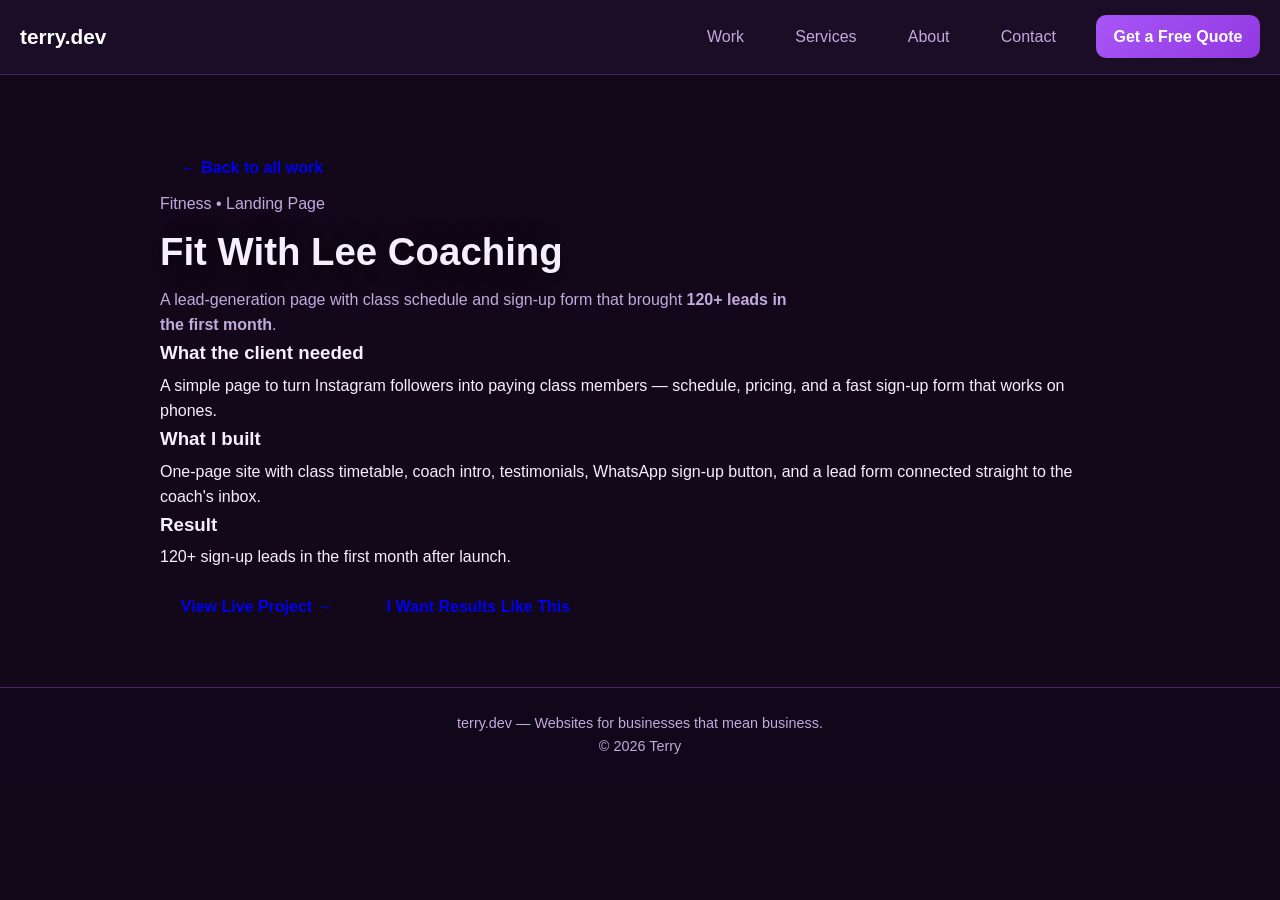
==== fit-with-lee.html @ d7a34850 "first code" ====
<!DOCTYPE html>
<html lang="en">
<head>
  <meta charset="UTF-8">
  <meta name="viewport" content="width=device-width, initial-scale=1.0">
  <title>Fit With Lee Coaching — Project by Terry</title>
  <meta name="description" content="Lead-gen landing page for Fit With Lee Coaching. 120+ leads in the first month. Built by Terry.">
  <link rel="stylesheet" href="styles.css">
</head>
<body>

  <header>
    <a href="index.html">terry.dev</a>
    <nav>
      <a href="index.html#work">Work</a>
      <a href="index.html#services">Services</a>
      <a href="index.html#about">About</a>
      <a href="index.html#contact">Contact</a>
    </nav>
    <a href="index.html#contact">Get a Free Quote</a>
  </header>

  <main id="top">
    <section>
      <p><a href="index.html#work">← Back to all work</a></p>
      <p>Fitness • Landing Page</p>
      <h1>Fit With Lee Coaching</h1>
      <p>A lead-generation page with class schedule and sign-up form that brought <strong>120+ leads in the first month</strong>.</p>

      <article>
        <h3>What the client needed</h3>
        <p>A simple page to turn Instagram followers into paying class members — schedule, pricing, and a fast sign-up form that works on phones.</p>
      </article>

      <article>
        <h3>What I built</h3>
        <p>One-page site with class timetable, coach intro, testimonials, WhatsApp sign-up button, and a lead form connected straight to the coach's inbox.</p>
      </article>

      <article>
        <h3>Result</h3>
        <p>120+ sign-up leads in the first month after launch.</p>
      </article>

      <a href="../fitwitlee/index.html">View Live Project →</a>
      <a href="index.html#contact">I Want Results Like This</a>
    </section>
  </main>

  <footer>
    <p>terry.dev — Websites for businesses that mean business.</p>
    <p>© 2026 Terry</p>
  </footer>

</body>
</html>
---- styles.css ----
/* ===== terry.dev — dark red theme ===== */
:root {
  --bg: #12081a;
  --bg2: #1c0d26;
  --card: #241233;
  --line: #4a2560;
  --text: #f5efff;
  --muted: #c4a9dd;
  --accent: #a855f7;
  --accent2: #f59e0b;
  --radius: 14px;
}

* { box-sizing: border-box; margin: 0; padding: 0; }

html { scroll-behavior: smooth; }

body {
  font-family: Arial, Helvetica, sans-serif;
  background: var(--bg);
  color: var(--text);
  line-height: 1.6;
}

/* ===== HEADER ===== */
header {
  position: sticky;
  top: 0;
  z-index: 50;
  background: var(--bg2);
  border-bottom: 1px solid var(--line);
  padding: 0.9rem 1.25rem;
  display: flex;
  align-items: center;
  gap: 1.5rem;
}

header > a:first-child {
  font-weight: 800;
  font-size: 1.3rem;
  color: #fff;
  text-decoration: none;
}

header > a:first-child span {
  color: var(--accent);
}

nav { display: flex; gap: 1.2rem; margin-left: auto; }

nav a {
  color: var(--muted);
  text-decoration: none;
  padding: 0.6rem 1rem;
  border-radius: 8px;
}

nav a:hover { color: #fff; background: rgba(168, 85, 247, 0.18); }

header > a:last-child {
  background: linear-gradient(135deg, var(--accent), #7e22ce);
  color: #fff;
  text-decoration: none;
  font-weight: bold;
  padding: 0.55rem 1.1rem;
  border-radius: 10px;
  white-space: nowrap;
}

/* ===== SECTIONS ===== */
main section {
  max-width: 1000px;
  margin: 0 auto;
  padding: 3.5rem 1.25rem;
}

main section:nth-of-type(even) {
  background: var(--bg2);
  max-width: none;
}

/* keep inner content aligned on full-width bands */
main section:nth-of-type(even) > * {
  max-width: 1000px;
  margin-left: auto;
  margin-right: auto;
}

h1 { font-size: 2.4rem; line-height: 1.15; margin: 0.8rem 0; text-shadow: 0 2px 24px rgba(0, 0, 0, 0.65); }
h2 { font-size: 1.7rem; margin-bottom: 0.5rem; text-shadow: 0 2px 18px rgba(0, 0, 0, 0.6); }
h3 { margin-bottom: 0.3rem; }

section > p { color: var(--muted); max-width: 640px; }

/* ===== LINKS / BUTTONS ===== */
section a {
  display: inline-block;
  margin: 0.8rem 0.5rem 0 0;
  padding: 0.7rem 1.3rem;
  border-radius: 10px;
  font-weight: bold;
  text-decoration: none;
}

a[href="#contact"] {
  background: linear-gradient(135deg, var(--accent), #7e22ce);
  color: #fff;
}

a[href="#work"] {
  border: 1px solid var(--line);
  color: var(--text);
}

/* ===== CARDS (services + work) ===== */
#services article,
#work article {
  background: var(--card);
  border: 1px solid var(--line);
  border-radius: var(--radius);
  padding: 1.3rem;
  margin-top: 1rem;
}

#services article p,
#work article p { color: var(--muted); }

/* Featured project box: bigger, but contained */
#work article.featured {
  max-width: 680px;
  padding: 2.5rem;
  border-width: 2px;
  border-color: var(--accent);
  box-shadow: 0 12px 40px rgba(168, 85, 247, 0.3);
}

#work article.featured h3 { font-size: 1.6rem; }
#work article.featured p { font-size: 1.1rem; }

/* ===== ABOUT PHOTO ===== */
#about img {
  width: 100%;
  max-width: 420px;
  height: auto;
  object-fit: cover;
  border-radius: 16px;
  border: 1px solid var(--line);
  display: block;
  margin: 1.2rem 0;
  background: #3a1a55;
}

#about ul, section ul { margin: 1rem 0; padding: 0; list-style-position: inside; }
#about li, section li { margin-bottom: 0.4rem; }

/* ===== CONTACT ===== */
#contact ul { list-style: none; margin: 1rem 0; }
#contact li { margin-bottom: 0.5rem; }
#contact li a { margin: 0; padding: 0.4rem 0; background: none; color: var(--accent2); }

form {
  background: var(--card);
  border: 1px solid var(--line);
  border-radius: var(--radius);
  padding: 1.5rem;
  margin-top: 1rem;
  max-width: 520px;
}

input, textarea {
  width: 100%;
  margin-top: 0.3rem;
  padding: 0.7rem;
  border-radius: 8px;
  border: 1px solid var(--line);
  background: var(--bg);
  color: #fff;
  font: inherit;
}

button {
  background: linear-gradient(135deg, var(--accent), #7e22ce);
  color: #fff;
  border: none;
  padding: 0.75rem 1.5rem;
  border-radius: 10px;
  font-weight: bold;
  cursor: pointer;
}

button:hover { opacity: 0.9; }

#sendWhatsApp { background: linear-gradient(135deg, #22c55e, #15803d); }
#sendEmail { margin-left: 0.5rem; }
form > p { color: var(--muted); margin-top: 0.5rem; }

/* ===== FOOTER ===== */
footer {
  border-top: 1px solid var(--line);
  text-align: center;
  padding: 1.5rem;
  color: var(--muted);
  font-size: 0.9rem;
}

/* ===== Picture-mosaic background ===== */
.bg-collage {
  position: fixed;
  inset: 0;
  z-index: -2;
  display: grid;
  grid-template-columns: repeat(3, 1fr);
  animation: collagePan 40s ease-in-out infinite alternate;
}

.bg-collage img {
  width: 100%;
  height: 34vh;
  object-fit: cover;
  display: block;
  filter: hue-rotate(-90deg);
}

.bg-overlay {
  position: fixed;
  inset: 0;
  z-index: -1;
  background: rgba(18, 8, 26, 0.8);
}

@keyframes collagePan {
  from { transform: scale(1); }
  to { transform: scale(1.08); }
}

/* let the mosaic show through the section bands */
main section:nth-of-type(even) {
  background: rgba(28, 13, 38, 0.82);
}

header { background: var(--bg2); }
footer { background: rgba(18, 8, 26, 0.94); }

/* ===== Scroll-reveal + nav animations (driven by script.js) ===== */
.reveal {
  opacity: 0;
  transform: translateY(26px);
  transition: opacity 0.6s ease, transform 0.6s ease;
}

.reveal.visible {
  opacity: 1;
  transform: none;
}

nav a {
  transition: color 0.25s, background 0.25s;
}

nav a.active {
  color: #fff;
  background: rgba(168, 85, 247, 0.25);
}

#work article.featured {
  transition: transform 0.2s ease, box-shadow 0.3s ease;
  will-change: transform;
}

/* ===== Animated background: glowing orbs + rising particles ===== */
.bg-orbs, .bg-particles {
  position: fixed;
  inset: 0;
  z-index: -1;
  overflow: hidden;
  pointer-events: none;
}

.orb {
  position: absolute;
  border-radius: 50%;
  filter: blur(70px);
}

.orb-1 {
  width: 44vmax; height: 44vmax;
  left: -10vmax; top: -10vmax;
  background: radial-gradient(circle, rgba(168, 85, 247, 0.4), transparent 70%);
  animation: orbDrift1 16s ease-in-out infinite alternate;
}

.orb-2 {
  width: 38vmax; height: 38vmax;
  right: -8vmax; top: 30vh;
  background: radial-gradient(circle, rgba(217, 70, 239, 0.32), transparent 70%);
  animation: orbDrift2 20s ease-in-out infinite alternate;
}

.orb-3 {
  width: 34vmax; height: 34vmax;
  left: 20vw; bottom: -12vmax;
  background: radial-gradient(circle, rgba(245, 158, 11, 0.28), transparent 70%);
  animation: orbDrift3 24s ease-in-out infinite alternate;
}

@keyframes orbDrift1 {
  from { transform: translate(0, 0) scale(1); }
  to { transform: translate(12vw, 14vh) scale(1.2); }
}

@keyframes orbDrift2 {
  from { transform: translate(0, 0) scale(1.1); }
  to { transform: translate(-14vw, -10vh) scale(0.9); }
}

@keyframes orbDrift3 {
  from { transform: translate(0, 0) scale(0.95); }
  to { transform: translate(10vw, -12vh) scale(1.15); }
}

.bg-particles span {
  position: absolute;
  bottom: -12px;
  width: 5px; height: 5px;
  border-radius: 50%;
  background: #e9d5ff;
  opacity: 0;
  animation: particleRise 9s linear infinite;
}

.bg-particles span:nth-child(1) { left: 6%; animation-delay: 0s; }
.bg-particles span:nth-child(2) { left: 14%; animation-delay: 1.5s; background: #f59e0b; }
.bg-particles span:nth-child(3) { left: 23%; animation-delay: 3s; }
.bg-particles span:nth-child(4) { left: 34%; animation-delay: 0.8s; width: 3px; height: 3px; }
.bg-particles span:nth-child(5) { left: 45%; animation-delay: 2.2s; background: #f59e0b; }
.bg-particles span:nth-child(6) { left: 53%; animation-delay: 4.5s; }
.bg-particles span:nth-child(7) { left: 62%; animation-delay: 1.1s; width: 3px; height: 3px; }
.bg-particles span:nth-child(8) { left: 71%; animation-delay: 5.4s; }
.bg-particles span:nth-child(9) { left: 79%; animation-delay: 2.8s; background: #f59e0b; }
.bg-particles span:nth-child(10) { left: 87%; animation-delay: 0.4s; width: 3px; height: 3px; }
.bg-particles span:nth-child(11) { left: 93%; animation-delay: 3.7s; }
.bg-particles span:nth-child(12) { left: 40%; animation-delay: 6.2s; }

@keyframes particleRise {
  0% { transform: translateY(0); opacity: 0; }
  10% { opacity: 0.9; }
  85% { opacity: 0.5; }
  100% { transform: translateY(-105vh); opacity: 0; }
}

/* ===== Lively buttons ===== */
header > a:last-child,
section a[href="#contact"],
section a[href="#work"],
button {
  position: relative;
  overflow: hidden;
  background-size: 180% 180%;
  animation: btnGradient 5s ease infinite;
  transition: transform 0.2s ease, box-shadow 0.25s ease, filter 0.25s ease;
}

@keyframes btnGradient {
  0%, 100% { background-position: 0% 50%; }
  50% { background-position: 100% 50%; }
}

/* shine sweep */
header > a:last-child::before,
section a[href="#contact"]::before,
section a[href="#work"]::before,
button::before {
  content: '';
  position: absolute;
  top: 0;
  left: -80%;
  width: 50%;
  height: 100%;
  background: linear-gradient(100deg, transparent, rgba(255, 255, 255, 0.45), transparent);
  transform: skewX(-20deg);
  pointer-events: none;
}

header > a:last-child:hover::before,
section a[href="#contact"]:hover::before,
section a[href="#work"]:hover::before,
button:hover::before {
  animation: btnShine 0.7s ease;
}

@keyframes btnShine {
  to { left: 130%; }
}

/* hover lift + glow */
header > a:last-child:hover,
section a[href="#contact"]:hover,
section a[href="#work"]:hover,
button:hover {
  transform: translateY(-3px);
  filter: brightness(1.12);
  box-shadow: 0 10px 28px rgba(168, 85, 247, 0.45);
}

/* attention pulse on the hero Message Me button */
main section:first-of-type a[href="#contact"] {
  animation: btnGradient 5s ease infinite, ctaPulse 2.4s ease-out infinite;
}

@keyframes ctaPulse {
  0% { box-shadow: 0 0 0 0 rgba(168, 85, 247, 0.55); }
  70% { box-shadow: 0 0 0 16px rgba(168, 85, 247, 0); }
  100% { box-shadow: 0 0 0 0 rgba(168, 85, 247, 0); }
}

@media (prefers-reduced-motion: reduce) {
  .bg-collage, .orb, .bg-particles span { animation: none !important; }
  .reveal { opacity: 1; transform: none; transition: none; }
  header > a:last-child,
  section a[href="#contact"],
  section a[href="#work"],
  button,
  main section:first-of-type a[href="#contact"] { animation: none; }
}

/* ===== MOBILE ===== */
@media (max-width: 640px) {
  header { flex-wrap: wrap; gap: 0.8rem; }
  nav { order: 3; width: 100%; }
  h1 { font-size: 1.9rem; }
}
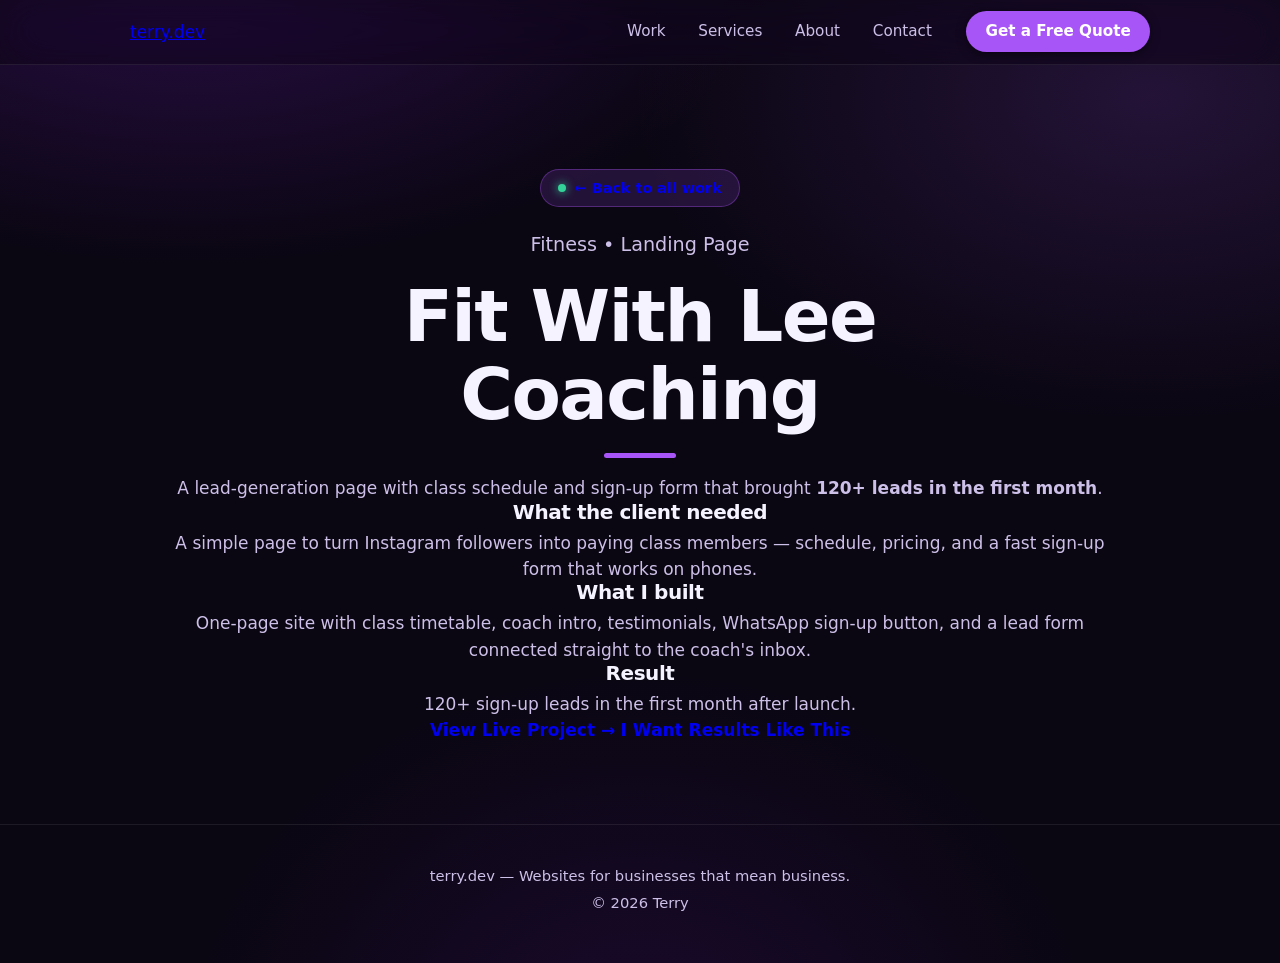
==== commit cdf140f9: "update" ====
--- a/fit-with-lee.html
+++ b/fit-with-lee.html
@@ -42,7 +42,7 @@
         <p>120+ sign-up leads in the first month after launch.</p>
       </article>
 
-      <a href="../fitwitlee/index.html">View Live Project →</a>
+      <a href="https://terry0t.github.io/fitwitlee/" target="_blank" rel="noopener">View Live Project →</a>
       <a href="index.html#contact">I Want Results Like This</a>
     </section>
   </main>
--- a/styles.css
+++ b/styles.css
@@ -1,14 +1,21 @@
-/* ===== terry.dev — dark red theme ===== */
+/* ===== Terry.Dev — Apple-style dark redesign =====
+   Calm depth, frosted glass, system type, spring-smooth motion. */
 :root {
-  --bg: #12081a;
-  --bg2: #1c0d26;
-  --card: #241233;
-  --line: #4a2560;
-  --text: #f5efff;
-  --muted: #c4a9dd;
+  --bg: #0a0612;
+  --bg2: #120a1e;
+  --card: rgba(255, 255, 255, 0.055);
+  --card-solid: #170d24;
+  --line: rgba(255, 255, 255, 0.12);
+  --text: #f5f3ff;
+  --muted: #cdc0e8;
   --accent: #a855f7;
-  --accent2: #f59e0b;
-  --radius: 14px;
+  --accent-deep: #7e22ce;
+  --accent-soft: rgba(168, 85, 247, 0.16);
+  --amber: #f59e0b;
+  --green: #34d399;
+  --radius: 20px;
+  --font: -apple-system, BlinkMacSystemFont, "SF Pro Text", "SF Pro Display",
+    system-ui, "Segoe UI", Roboto, Helvetica, Arial, sans-serif;
 }
 
 * { box-sizing: border-box; margin: 0; padding: 0; }
@@ -16,258 +23,409 @@
 html { scroll-behavior: smooth; }
 
 body {
-  font-family: Arial, Helvetica, sans-serif;
-  background: var(--bg);
+  font-family: var(--font);
+  font-size: 1.0625rem;
+  line-height: 1.55;
+  background:
+    radial-gradient(900px 480px at 15% -5%, rgba(126, 34, 206, 0.28), transparent 65%),
+    radial-gradient(800px 500px at 90% 10%, rgba(168, 85, 247, 0.16), transparent 65%),
+    radial-gradient(700px 600px at 50% 110%, rgba(126, 34, 206, 0.14), transparent 65%),
+    var(--bg);
   color: var(--text);
-  line-height: 1.6;
-}
-
-/* ===== HEADER ===== */
+  -webkit-font-smoothing: antialiased;
+  overflow-x: hidden;
+}
+
+/* Calm background: hide the busy mosaic + particles, keep soft glows */
+.bg-collage, .bg-particles { display: none; }
+.bg-overlay {
+  position: fixed;
+  inset: 0;
+  z-index: -2;
+  background: transparent;
+  pointer-events: none;
+}
+.bg-orbs { opacity: 0.55; }
+
+/* ===== Type scale: tight display, relaxed body ===== */
+h1, h2, h3 {
+  letter-spacing: -0.022em;
+  line-height: 1.08;
+  text-shadow: none;
+  text-wrap: balance;
+}
+h1 { font-size: clamp(2.75rem, 6vw, 4.5rem); font-weight: 700; margin: 1.1rem 0; }
+h2 { font-size: clamp(1.75rem, 3.4vw, 2.5rem); font-weight: 700; margin-bottom: 0.6rem; }
+h3 { font-size: 1.25rem; font-weight: 600; margin-bottom: 0.4rem; }
+p { color: var(--muted); }
+
+/* ===== Frosted-glass header ===== */
 header {
   position: sticky;
   top: 0;
   z-index: 50;
-  background: var(--bg2);
-  border-bottom: 1px solid var(--line);
-  padding: 0.9rem 1.25rem;
   display: flex;
   align-items: center;
-  gap: 1.5rem;
-}
-
-header > a:first-child {
-  font-weight: 800;
-  font-size: 1.3rem;
+  gap: 1.25rem;
+  padding: 0.7rem max(1.25rem, calc((100vw - 1020px) / 2));
+  background: rgba(14, 7, 22, 0.62);
+  -webkit-backdrop-filter: blur(22px) saturate(170%);
+  backdrop-filter: blur(22px) saturate(170%);
+  border-bottom: 1px solid rgba(255, 255, 255, 0.08);
+}
+
+.logo {
+  font-weight: 700;
+  font-size: 1.25rem;
+  letter-spacing: -0.02em;
   color: #fff;
   text-decoration: none;
 }
-
-header > a:first-child span {
-  color: var(--accent);
-}
-
-nav { display: flex; gap: 1.2rem; margin-left: auto; }
-
+.logo span { color: var(--accent); }
+
+nav { display: flex; gap: 0.25rem; margin-left: auto; }
 nav a {
   color: var(--muted);
   text-decoration: none;
-  padding: 0.6rem 1rem;
-  border-radius: 8px;
-}
-
-nav a:hover { color: #fff; background: rgba(168, 85, 247, 0.18); }
+  font-size: 0.95rem;
+  font-weight: 500;
+  padding: 0.5rem 0.9rem;
+  border-radius: 999px;
+  transition: color 0.2s ease, background 0.2s ease;
+}
+nav a:hover { color: #fff; background: rgba(255, 255, 255, 0.08); }
+nav a.active { color: #fff; background: var(--accent-soft); }
 
 header > a:last-child {
-  background: linear-gradient(135deg, var(--accent), #7e22ce);
+  background: var(--accent);
   color: #fff;
   text-decoration: none;
-  font-weight: bold;
-  padding: 0.55rem 1.1rem;
-  border-radius: 10px;
+  font-size: 0.95rem;
+  font-weight: 600;
+  padding: 0.55rem 1.2rem;
+  border-radius: 999px;
   white-space: nowrap;
-}
-
-/* ===== SECTIONS ===== */
+  box-shadow: 0 2px 10px rgba(0, 0, 0, 0.5);
+  transition: transform 0.15s ease, box-shadow 0.25s ease, background 0.25s ease;
+}
+header > a:last-child:hover { background: #9333ea; box-shadow: 0 4px 16px rgba(0, 0, 0, 0.55); }
+header > a:last-child:active { transform: scale(0.96); }
+
+/* ===== Sections ===== */
 main section {
-  max-width: 1000px;
+  max-width: 1020px;
   margin: 0 auto;
-  padding: 3.5rem 1.25rem;
-}
-
-main section:nth-of-type(even) {
-  background: var(--bg2);
-  max-width: none;
-}
-
-/* keep inner content aligned on full-width bands */
-main section:nth-of-type(even) > * {
-  max-width: 1000px;
-  margin-left: auto;
-  margin-right: auto;
-}
-
-h1 { font-size: 2.4rem; line-height: 1.15; margin: 0.8rem 0; text-shadow: 0 2px 24px rgba(0, 0, 0, 0.65); }
-h2 { font-size: 1.7rem; margin-bottom: 0.5rem; text-shadow: 0 2px 18px rgba(0, 0, 0, 0.6); }
-h3 { margin-bottom: 0.3rem; }
-
-section > p { color: var(--muted); max-width: 640px; }
-
-/* ===== LINKS / BUTTONS ===== */
-section a {
-  display: inline-block;
-  margin: 0.8rem 0.5rem 0 0;
-  padding: 0.7rem 1.3rem;
-  border-radius: 10px;
-  font-weight: bold;
-  text-decoration: none;
-}
-
-a[href="#contact"] {
-  background: linear-gradient(135deg, var(--accent), #7e22ce);
-  color: #fff;
-}
-
-a[href="#work"] {
-  border: 1px solid var(--line);
-  color: var(--text);
-}
-
-/* ===== CARDS (services + work) ===== */
+  padding: 5.5rem 1.5rem;
+}
+main section:nth-of-type(even) { background: transparent; max-width: 1020px; }
+main section:nth-of-type(even) > * { max-width: none; margin-left: 0; margin-right: 0; }
+
+/* ===== HERO: centered showcase ===== */
+main section:first-of-type {
+  text-align: center;
+  padding-top: 6.5rem;
+  padding-bottom: 5rem;
+}
+main section:first-of-type > p:first-child {
+  display: inline-flex;
+  align-items: center;
+  gap: 0.5rem;
+  font-size: 0.9rem;
+  font-weight: 500;
+  color: #d9c8f5;
+  background: var(--accent-soft);
+  border: 1px solid rgba(168, 85, 247, 0.35);
+  border-radius: 999px;
+  padding: 0.45rem 1.1rem;
+  margin: 0 auto;
+}
+main section:first-of-type > p:first-child::before {
+  content: "";
+  width: 8px; height: 8px;
+  border-radius: 50%;
+  background: var(--green);
+  box-shadow: 0 0 10px var(--green);
+  animation: pulseDot 2s ease-in-out infinite;
+}
+@keyframes pulseDot { 50% { opacity: 0.5; } }
+
+main section:first-of-type h1 { max-width: 16ch; margin-left: auto; margin-right: auto; }
+main section:first-of-type h1::after {
+  content: "";
+  display: block;
+  width: 72px; height: 5px;
+  margin: 1.2rem auto 0;
+  border-radius: 999px;
+  background: var(--accent);
+}
+main section:first-of-type > p:nth-of-type(2) {
+  max-width: 620px;
+  margin: 1.4rem auto 0;
+  font-size: 1.2rem;
+  line-height: 1.6;
+}
+main section:first-of-type > p:nth-of-type(2) strong { color: #fff; font-weight: 600; }
+
+/* hero buttons */
+main section:first-of-type a[href="#contact"],
+main section:first-of-type a[href="#work"] {
+  margin: 2rem 0.4rem 0;
+  padding: 0.95rem 2.1rem;
+  border-radius: 999px;
+  font-size: 1.05rem;
+}
+main section:first-of-type a[href="#contact"] {
+  background: #b45cff;
+  box-shadow: 0 4px 16px rgba(0, 0, 0, 0.5);
+}
+main section:first-of-type a[href="#contact"]:hover {
+  background: #a64dff;
+  transform: translateY(-2px);
+  box-shadow: 0 6px 20px rgba(0, 0, 0, 0.55);
+}
+main section:first-of-type a[href="#contact"]:active { transform: scale(0.96); }
+main section:first-of-type a[href="#work"] {
+  background: rgba(255, 255, 255, 0.1);
+  border: 1px solid rgba(255, 255, 255, 0.3);
+  color: #fff;
+  -webkit-backdrop-filter: blur(12px);
+  backdrop-filter: blur(12px);
+}
+main section:first-of-type a[href="#work"]:hover {
+  background: rgba(255, 255, 255, 0.13);
+  transform: translateY(-2px);
+}
+main section:first-of-type a[href="#work"]:active { transform: scale(0.96); }
+
+/* hero stats: centered row with dividers */
+main section:first-of-type ul {
+  display: flex;
+  justify-content: center;
+  gap: 0;
+  margin: 3rem auto 0;
+  padding: 0;
+  list-style: none;
+  max-width: 640px;
+}
+main section:first-of-type li {
+  flex: 1;
+  margin: 0;
+  padding: 0 1.2rem;
+  font-size: 0.92rem;
+  color: var(--muted);
+}
+main section:first-of-type li + li { border-left: 1px solid var(--line); }
+main section:first-of-type li strong {
+  display: block;
+  font-size: 1.7rem;
+  font-weight: 700;
+  letter-spacing: -0.02em;
+  color: #fff;
+  font-variant-numeric: tabular-nums;
+}
+
+/* ===== Section headers: centered eyebrow style ===== */
+#services, #work { text-align: center; }
+#services > p, #work > p { max-width: 600px; margin: 0 auto; font-size: 1.1rem; }
+
+/* ===== Cards: frosted glass, services in 3-col grid ===== */
+#services {
+  display: grid;
+  grid-template-columns: repeat(3, 1fr);
+  gap: 1.1rem;
+}
+#services h2, #services > p { grid-column: 1 / -1; }
 #services article,
 #work article {
   background: var(--card);
+  -webkit-backdrop-filter: blur(18px);
+  backdrop-filter: blur(18px);
   border: 1px solid var(--line);
   border-radius: var(--radius);
-  padding: 1.3rem;
-  margin-top: 1rem;
-}
-
-#services article p,
-#work article p { color: var(--muted); }
-
-/* Featured project box: bigger, but contained */
+  padding: 1.8rem 1.5rem;
+  margin-top: 1.2rem;
+  text-align: left;
+  box-shadow: 0 12px 40px rgba(0, 0, 0, 0.35);
+  transition: transform 0.25s ease, border-color 0.25s ease, box-shadow 0.25s ease;
+}
+#services article:hover {
+  transform: translateY(-6px);
+  border-color: rgba(168, 85, 247, 0.5);
+  box-shadow: 0 20px 50px rgba(0, 0, 0, 0.45), 0 0 0 1px rgba(168, 85, 247, 0.25);
+}
+#services article h3 { font-size: 1.15rem; }
+#services article p { font-size: 0.98rem; margin-top: 0.4rem; }
+#services article p:last-child { color: #fff; font-weight: 700; margin-top: 0.9rem; }
+
+/* ===== Featured work: large centered showcase card ===== */
 #work article.featured {
-  max-width: 680px;
-  padding: 2.5rem;
-  border-width: 2px;
-  border-color: var(--accent);
-  box-shadow: 0 12px 40px rgba(168, 85, 247, 0.3);
-}
-
-#work article.featured h3 { font-size: 1.6rem; }
-#work article.featured p { font-size: 1.1rem; }
-
-/* ===== ABOUT PHOTO ===== */
+  max-width: 720px;
+  margin: 1.5rem auto 0;
+  padding: 3rem 2.5rem;
+  text-align: center;
+  border: 1px solid rgba(168, 85, 247, 0.45);
+  border-radius: 24px;
+  background:
+    radial-gradient(500px 200px at 50% -20%, rgba(168, 85, 247, 0.22), transparent 70%),
+    var(--card);
+  box-shadow: 0 24px 70px rgba(0, 0, 0, 0.5), 0 0 60px rgba(168, 85, 247, 0.12);
+  transition: transform 0.2s ease, box-shadow 0.3s ease;
+  will-change: transform;
+}
+#work article.featured h3 { font-size: clamp(1.5rem, 3vw, 2rem); }
+#work article.featured p { font-size: 1.08rem; max-width: 52ch; margin-left: auto; margin-right: auto; }
+#work article.featured p a {
+  margin-top: 1.4rem;
+  background: #fff;
+  color: #1c0d26;
+  border-radius: 999px;
+  padding: 0.85rem 1.9rem;
+}
+#work article.featured p a:hover {
+  transform: translateY(-2px);
+  box-shadow: 0 10px 30px rgba(255, 255, 255, 0.25);
+  filter: none;
+}
+
+/* ===== About: calm product-style column ===== */
+#about { max-width: 760px; }
+#about h2 { text-align: center; }
 #about img {
   width: 100%;
-  max-width: 420px;
+  max-width: none;
   height: auto;
-  object-fit: cover;
+  border-radius: 22px;
+  border: 1px solid var(--line);
+  display: block;
+  margin: 2rem 0;
+  background: var(--card-solid);
+  box-shadow: 0 24px 70px rgba(0, 0, 0, 0.5);
+}
+#about p { font-size: 1.08rem; margin: 0.9rem 0; }
+#about p strong { color: #fff; font-weight: 600; }
+#about ul { margin: 1.4rem 0; padding: 0; list-style: none; }
+#about li {
+  margin-bottom: 0.7rem;
+  padding: 0.9rem 1.2rem;
+  background: var(--card);
+  border: 1px solid var(--line);
+  border-radius: 14px;
+  font-size: 1rem;
+}
+#about > a[href="#contact"] {
+  border-radius: 999px;
+  padding: 0.9rem 2rem;
+  background: var(--accent);
+}
+#about > a[href="#contact"]:hover { background: #9333ea; transform: translateY(-2px); }
+#about > a[href="#contact"]:active { transform: scale(0.96); }
+
+/* ===== Contact: narrow centered column ===== */
+#contact { max-width: 640px; text-align: center; }
+#contact > p { font-size: 1.08rem; }
+#contact ul { list-style: none; margin: 1.6rem 0; padding: 0; display: grid; gap: 0.7rem; }
+#contact li { margin: 0; }
+#contact li a {
+  display: block;
+  margin: 0;
+  padding: 1rem 1.2rem;
+  background: var(--card);
+  border: 1px solid var(--line);
   border-radius: 16px;
-  border: 1px solid var(--line);
-  display: block;
-  margin: 1.2rem 0;
-  background: #3a1a55;
-}
-
-#about ul, section ul { margin: 1rem 0; padding: 0; list-style-position: inside; }
-#about li, section li { margin-bottom: 0.4rem; }
-
-/* ===== CONTACT ===== */
-#contact ul { list-style: none; margin: 1rem 0; }
-#contact li { margin-bottom: 0.5rem; }
-#contact li a { margin: 0; padding: 0.4rem 0; background: none; color: var(--accent2); }
+  color: #fff;
+  font-weight: 600;
+  -webkit-backdrop-filter: blur(14px);
+  backdrop-filter: blur(14px);
+  transition: transform 0.2s ease, border-color 0.2s ease;
+}
+#contact li a:hover { transform: translateY(-2px); border-color: rgba(168, 85, 247, 0.55); filter: none; }
+#contact li a:active { transform: scale(0.98); }
 
 form {
   background: var(--card);
+  -webkit-backdrop-filter: blur(18px);
+  backdrop-filter: blur(18px);
   border: 1px solid var(--line);
   border-radius: var(--radius);
-  padding: 1.5rem;
-  margin-top: 1rem;
-  max-width: 520px;
-}
-
+  padding: 2rem;
+  margin-top: 1.2rem;
+  text-align: left;
+  box-shadow: 0 18px 55px rgba(0, 0, 0, 0.4);
+}
+form > p { margin: 0.4rem 0 0.9rem; font-size: 0.95rem; font-weight: 600; color: #fff; }
+label { display: grid; gap: 0.45rem; font-size: 0.92rem; font-weight: 600; color: #e6dcf7; }
 input, textarea {
   width: 100%;
-  margin-top: 0.3rem;
-  padding: 0.7rem;
-  border-radius: 8px;
-  border: 1px solid var(--line);
-  background: var(--bg);
+  padding: 0.85rem 1rem;
+  border-radius: 12px;
+  border: 1px solid var(--line);
+  background: rgba(0, 0, 0, 0.35);
   color: #fff;
   font: inherit;
-}
+  font-weight: 400;
+  transition: border-color 0.2s ease, box-shadow 0.2s ease;
+}
+input::placeholder { color: #9a86b8; }
+input:focus, textarea:focus {
+  outline: none;
+  border-color: var(--accent);
+  box-shadow: 0 0 0 4px rgba(168, 85, 247, 0.22);
+}
+textarea { resize: vertical; min-height: 120px; }
 
 button {
-  background: linear-gradient(135deg, var(--accent), #7e22ce);
+  background: var(--accent);
   color: #fff;
   border: none;
-  padding: 0.75rem 1.5rem;
-  border-radius: 10px;
-  font-weight: bold;
+  padding: 0.85rem 1.6rem;
+  border-radius: 999px;
+  font: inherit;
+  font-size: 0.98rem;
+  font-weight: 600;
   cursor: pointer;
-}
-
-button:hover { opacity: 0.9; }
-
-#sendWhatsApp { background: linear-gradient(135deg, #22c55e, #15803d); }
+  box-shadow: 0 4px 14px rgba(0, 0, 0, 0.5);
+  transition: transform 0.15s ease, background 0.2s ease, box-shadow 0.25s ease;
+}
+button:hover { background: #9333ea; transform: translateY(-2px); }
+button:active { transform: scale(0.96); }
+button:focus-visible, a:focus-visible, input:focus-visible, textarea:focus-visible {
+  outline: 2px solid var(--accent);
+  outline-offset: 3px;
+}
+#sendWhatsApp { background: #2ee59d; color: #052e21; box-shadow: 0 4px 14px rgba(0, 0, 0, 0.5); }
+#sendWhatsApp:hover { background: #4bf0ae; }
 #sendEmail { margin-left: 0.5rem; }
-form > p { color: var(--muted); margin-top: 0.5rem; }
-
-/* ===== FOOTER ===== */
+
+/* ===== Generic section links (outside hero/work) ===== */
+section a {
+  display: inline-block;
+  font-weight: 600;
+  text-decoration: none;
+  border-radius: 999px;
+  transition: transform 0.15s ease, background 0.2s ease, box-shadow 0.25s ease;
+}
+
+/* ===== Footer ===== */
 footer {
-  border-top: 1px solid var(--line);
+  border-top: 1px solid rgba(255, 255, 255, 0.08);
   text-align: center;
-  padding: 1.5rem;
+  padding: 2.5rem 1.5rem 3rem;
   color: var(--muted);
-  font-size: 0.9rem;
-}
-
-/* ===== Picture-mosaic background ===== */
-.bg-collage {
-  position: fixed;
-  inset: 0;
-  z-index: -2;
-  display: grid;
-  grid-template-columns: repeat(3, 1fr);
-  animation: collagePan 40s ease-in-out infinite alternate;
-}
-
-.bg-collage img {
-  width: 100%;
-  height: 34vh;
-  object-fit: cover;
-  display: block;
-  filter: hue-rotate(-90deg);
-}
-
-.bg-overlay {
-  position: fixed;
-  inset: 0;
-  z-index: -1;
-  background: rgba(18, 8, 26, 0.8);
-}
-
-@keyframes collagePan {
-  from { transform: scale(1); }
-  to { transform: scale(1.08); }
-}
-
-/* let the mosaic show through the section bands */
-main section:nth-of-type(even) {
-  background: rgba(28, 13, 38, 0.82);
-}
-
-header { background: var(--bg2); }
-footer { background: rgba(18, 8, 26, 0.94); }
-
-/* ===== Scroll-reveal + nav animations (driven by script.js) ===== */
+  font-size: 0.92rem;
+  background: transparent;
+}
+footer p + p { margin-top: 0.3rem; }
+
+/* ===== Scroll reveal (driven by script.js) ===== */
 .reveal {
   opacity: 0;
-  transform: translateY(26px);
-  transition: opacity 0.6s ease, transform 0.6s ease;
-}
-
-.reveal.visible {
-  opacity: 1;
-  transform: none;
-}
-
-nav a {
-  transition: color 0.25s, background 0.25s;
-}
-
-nav a.active {
-  color: #fff;
-  background: rgba(168, 85, 247, 0.25);
-}
-
-#work article.featured {
-  transition: transform 0.2s ease, box-shadow 0.3s ease;
-  will-change: transform;
-}
-
-/* ===== Animated background: glowing orbs + rising particles ===== */
+  transform: translateY(28px);
+  transition: opacity 0.7s cubic-bezier(0.22, 1, 0.36, 1),
+    transform 0.7s cubic-bezier(0.22, 1, 0.36, 1);
+}
+.reveal.visible { opacity: 1; transform: none; }
+
+/* ===== Background motion: slow, calm drift ===== */
 .bg-orbs, .bg-particles {
   position: fixed;
   inset: 0;
@@ -275,157 +433,56 @@
   overflow: hidden;
   pointer-events: none;
 }
-
-.orb {
-  position: absolute;
-  border-radius: 50%;
-  filter: blur(70px);
-}
-
+.orb { position: absolute; border-radius: 50%; filter: blur(80px); }
 .orb-1 {
-  width: 44vmax; height: 44vmax;
-  left: -10vmax; top: -10vmax;
-  background: radial-gradient(circle, rgba(168, 85, 247, 0.4), transparent 70%);
-  animation: orbDrift1 16s ease-in-out infinite alternate;
-}
-
+  width: 46vmax; height: 46vmax; left: -12vmax; top: -12vmax;
+  background: radial-gradient(circle, rgba(126, 34, 206, 0.35), transparent 70%);
+  animation: orbDrift1 26s ease-in-out infinite alternate;
+}
 .orb-2 {
-  width: 38vmax; height: 38vmax;
-  right: -8vmax; top: 30vh;
-  background: radial-gradient(circle, rgba(217, 70, 239, 0.32), transparent 70%);
-  animation: orbDrift2 20s ease-in-out infinite alternate;
-}
-
+  width: 40vmax; height: 40vmax; right: -10vmax; top: 28vh;
+  background: radial-gradient(circle, rgba(168, 85, 247, 0.22), transparent 70%);
+  animation: orbDrift2 32s ease-in-out infinite alternate;
+}
 .orb-3 {
-  width: 34vmax; height: 34vmax;
-  left: 20vw; bottom: -12vmax;
-  background: radial-gradient(circle, rgba(245, 158, 11, 0.28), transparent 70%);
-  animation: orbDrift3 24s ease-in-out infinite alternate;
-}
-
-@keyframes orbDrift1 {
-  from { transform: translate(0, 0) scale(1); }
-  to { transform: translate(12vw, 14vh) scale(1.2); }
-}
-
-@keyframes orbDrift2 {
-  from { transform: translate(0, 0) scale(1.1); }
-  to { transform: translate(-14vw, -10vh) scale(0.9); }
-}
-
-@keyframes orbDrift3 {
-  from { transform: translate(0, 0) scale(0.95); }
-  to { transform: translate(10vw, -12vh) scale(1.15); }
-}
-
-.bg-particles span {
-  position: absolute;
-  bottom: -12px;
-  width: 5px; height: 5px;
-  border-radius: 50%;
-  background: #e9d5ff;
-  opacity: 0;
-  animation: particleRise 9s linear infinite;
-}
-
-.bg-particles span:nth-child(1) { left: 6%; animation-delay: 0s; }
-.bg-particles span:nth-child(2) { left: 14%; animation-delay: 1.5s; background: #f59e0b; }
-.bg-particles span:nth-child(3) { left: 23%; animation-delay: 3s; }
-.bg-particles span:nth-child(4) { left: 34%; animation-delay: 0.8s; width: 3px; height: 3px; }
-.bg-particles span:nth-child(5) { left: 45%; animation-delay: 2.2s; background: #f59e0b; }
-.bg-particles span:nth-child(6) { left: 53%; animation-delay: 4.5s; }
-.bg-particles span:nth-child(7) { left: 62%; animation-delay: 1.1s; width: 3px; height: 3px; }
-.bg-particles span:nth-child(8) { left: 71%; animation-delay: 5.4s; }
-.bg-particles span:nth-child(9) { left: 79%; animation-delay: 2.8s; background: #f59e0b; }
-.bg-particles span:nth-child(10) { left: 87%; animation-delay: 0.4s; width: 3px; height: 3px; }
-.bg-particles span:nth-child(11) { left: 93%; animation-delay: 3.7s; }
-.bg-particles span:nth-child(12) { left: 40%; animation-delay: 6.2s; }
-
-@keyframes particleRise {
-  0% { transform: translateY(0); opacity: 0; }
-  10% { opacity: 0.9; }
-  85% { opacity: 0.5; }
-  100% { transform: translateY(-105vh); opacity: 0; }
-}
-
-/* ===== Lively buttons ===== */
-header > a:last-child,
-section a[href="#contact"],
-section a[href="#work"],
-button {
-  position: relative;
-  overflow: hidden;
-  background-size: 180% 180%;
-  animation: btnGradient 5s ease infinite;
-  transition: transform 0.2s ease, box-shadow 0.25s ease, filter 0.25s ease;
-}
-
-@keyframes btnGradient {
-  0%, 100% { background-position: 0% 50%; }
-  50% { background-position: 100% 50%; }
-}
-
-/* shine sweep */
-header > a:last-child::before,
-section a[href="#contact"]::before,
-section a[href="#work"]::before,
-button::before {
-  content: '';
-  position: absolute;
-  top: 0;
-  left: -80%;
-  width: 50%;
-  height: 100%;
-  background: linear-gradient(100deg, transparent, rgba(255, 255, 255, 0.45), transparent);
-  transform: skewX(-20deg);
-  pointer-events: none;
-}
-
-header > a:last-child:hover::before,
-section a[href="#contact"]:hover::before,
-section a[href="#work"]:hover::before,
-button:hover::before {
-  animation: btnShine 0.7s ease;
-}
-
-@keyframes btnShine {
-  to { left: 130%; }
-}
-
-/* hover lift + glow */
-header > a:last-child:hover,
-section a[href="#contact"]:hover,
-section a[href="#work"]:hover,
-button:hover {
-  transform: translateY(-3px);
-  filter: brightness(1.12);
-  box-shadow: 0 10px 28px rgba(168, 85, 247, 0.45);
-}
-
-/* attention pulse on the hero Message Me button */
-main section:first-of-type a[href="#contact"] {
-  animation: btnGradient 5s ease infinite, ctaPulse 2.4s ease-out infinite;
-}
-
-@keyframes ctaPulse {
-  0% { box-shadow: 0 0 0 0 rgba(168, 85, 247, 0.55); }
-  70% { box-shadow: 0 0 0 16px rgba(168, 85, 247, 0); }
-  100% { box-shadow: 0 0 0 0 rgba(168, 85, 247, 0); }
-}
+  width: 36vmax; height: 36vmax; left: 22vw; bottom: -14vmax;
+  background: radial-gradient(circle, rgba(168, 85, 247, 0.12), transparent 70%);
+  animation: orbDrift3 38s ease-in-out infinite alternate;
+}
+@keyframes orbDrift1 { from { transform: translate(0, 0); } to { transform: translate(8vw, 10vh); } }
+@keyframes orbDrift2 { from { transform: translate(0, 0); } to { transform: translate(-8vw, -8vh); } }
+@keyframes orbDrift3 { from { transform: translate(0, 0); } to { transform: translate(6vw, -8vh); } }
+.bg-particles { display: none; }
 
 @media (prefers-reduced-motion: reduce) {
-  .bg-collage, .orb, .bg-particles span { animation: none !important; }
+  html { scroll-behavior: auto; }
+  .orb, .bg-particles span { animation: none !important; }
   .reveal { opacity: 1; transform: none; transition: none; }
-  header > a:last-child,
-  section a[href="#contact"],
-  section a[href="#work"],
-  button,
-  main section:first-of-type a[href="#contact"] { animation: none; }
-}
-
-/* ===== MOBILE ===== */
-@media (max-width: 640px) {
-  header { flex-wrap: wrap; gap: 0.8rem; }
+  main section:first-of-type > p:first-child::before { animation: none; }
+}
+@media (prefers-reduced-transparency: reduce) {
+  header, #services article, #work article, form, #contact li a {
+    background: var(--card-solid);
+    -webkit-backdrop-filter: none;
+    backdrop-filter: none;
+  }
+}
+@media (prefers-contrast: more) {
+  :root { --muted: #d9cdf0; --line: rgba(255, 255, 255, 0.3); }
+}
+
+/* ===== Mobile ===== */
+@media (max-width: 720px) {
+  header { flex-wrap: wrap; gap: 0.7rem; }
   nav { order: 3; width: 100%; }
-  h1 { font-size: 1.9rem; }
-}
+  nav a { padding: 0.5rem 0.7rem; font-size: 0.9rem; }
+  header > a:last-child { margin-left: auto; }
+  main section { padding: 4rem 1.25rem; }
+  #services { grid-template-columns: 1fr; }
+  main section:first-of-type ul { flex-direction: column; gap: 1.1rem; }
+  main section:first-of-type li + li { border-left: none; border-top: 1px solid var(--line); padding-top: 1.1rem; }
+  #work article.featured { padding: 2.2rem 1.5rem; }
+  form { padding: 1.5rem; }
+  #sendEmail { margin-left: 0; margin-top: 0.6rem; width: 100%; }
+  #sendWhatsApp { width: 100%; }
+}
